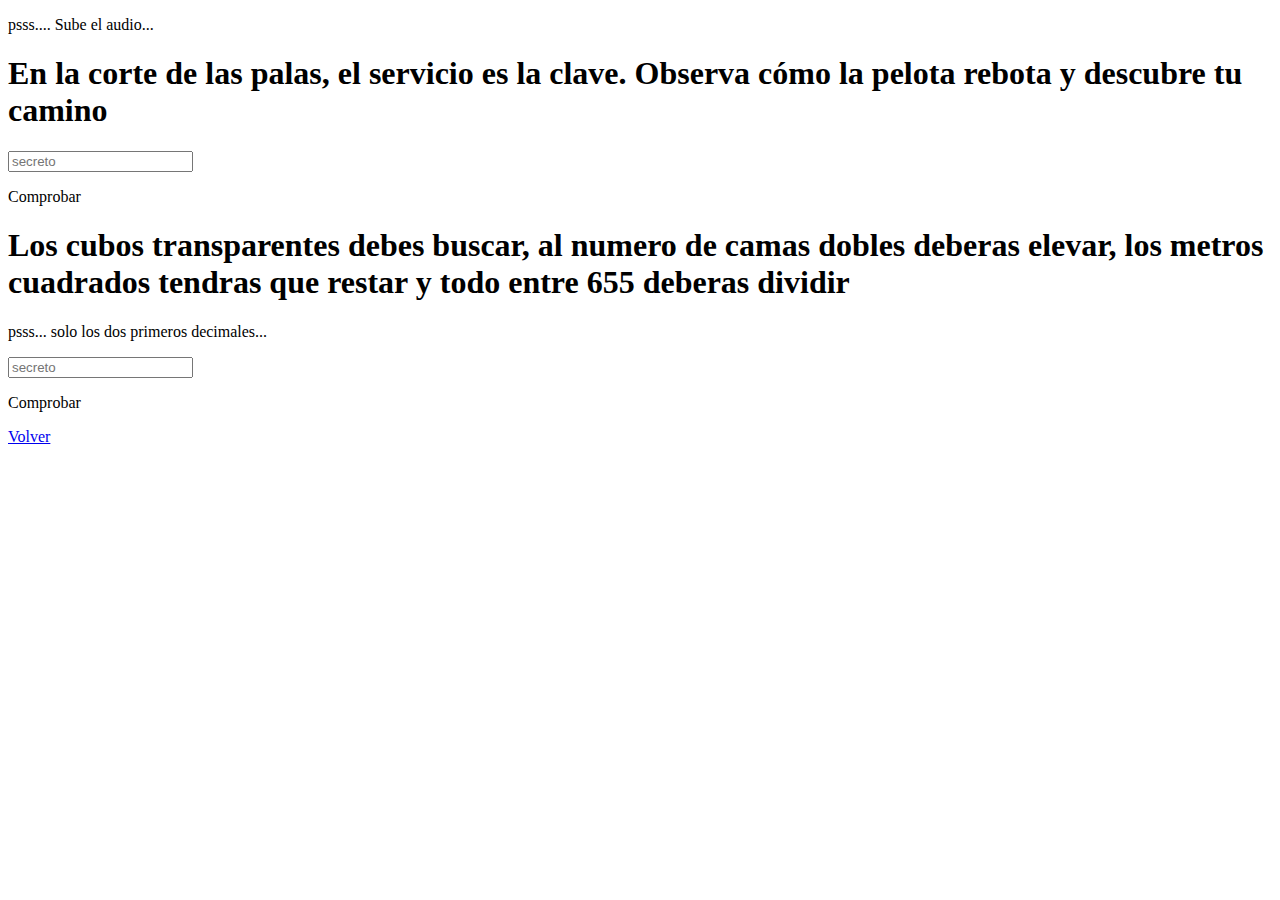
==== Dia29/dia29.html @ 00c40a21 "add first clave" ====
<!DOCTYPE html>
<html>
<head>
<title>Noche vieja Game</title>
</head>
<body>
<p>psss.... Sube el audio...</p>


<div id="block-pista pista1">
  <h1>En la corte de las palas, el servicio es la clave. Observa cómo la pelota rebota y descubre tu camino</h1>
  <div class="content">
    <input type="text" id="secret-padel" placeholder="secreto" />
    <p id="btn-check-padel" class="btn">Comprobar</p>
  </div>
</div>
  

<div id="block-pista pista2">
  <h1>Los cubos transparentes debes buscar, al numero de camas dobles deberas elevar, los metros cuadrados tendras que restar y todo entre 655 deberas dividir</h1>
  <!-- ((50 ^ 2) - 400) / 655 = 3.20-->
  <p>psss... solo los dos primeros decimales...</p>
  <div class="content">
    <input type="number" placeholder="secreto" />
    <p id="btn-check" class="btn">Comprobar</p>
  </div>
</div>
  

<a href="../index.html">Volver</a>

<script src="dia29.js"></script>
</body>
</html>
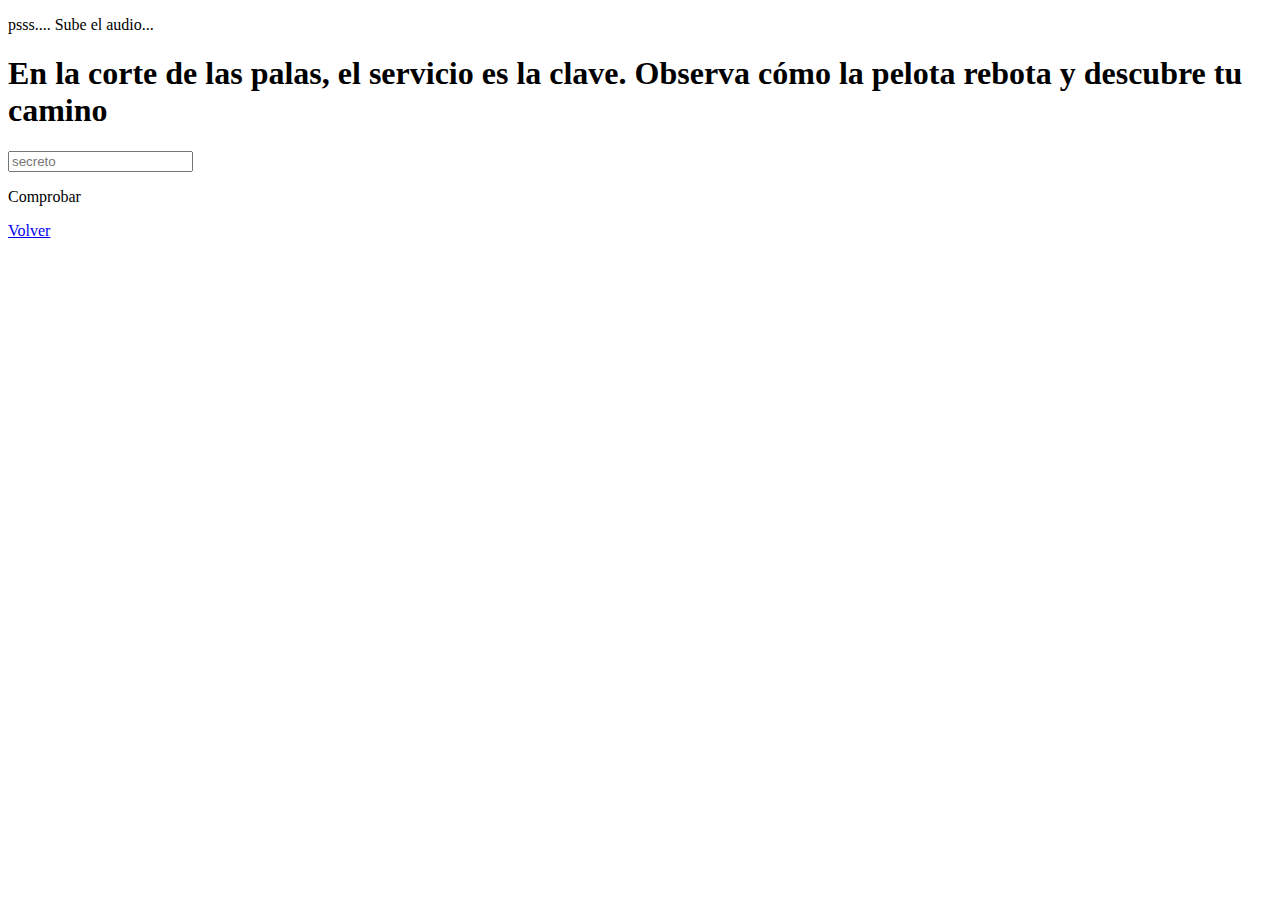
==== commit be13ffb7: "add qr code" ====
--- a/Dia29/dia29.html
+++ b/Dia29/dia29.html
@@ -7,7 +7,7 @@
 <p>psss.... Sube el audio...</p>
 
 
-<div id="block-pista pista1">
+<div id="pista1">
   <h1>En la corte de las palas, el servicio es la clave. Observa cómo la pelota rebota y descubre tu camino</h1>
   <div class="content">
     <input type="text" id="secret-padel" placeholder="secreto" />
@@ -16,13 +16,13 @@
 </div>
   
 
-<div id="block-pista pista2">
+<div id="pista2">
   <h1>Los cubos transparentes debes buscar, al numero de camas dobles deberas elevar, los metros cuadrados tendras que restar y todo entre 655 deberas dividir</h1>
   <!-- ((50 ^ 2) - 400) / 655 = 3.20-->
   <p>psss... solo los dos primeros decimales...</p>
   <div class="content">
-    <input type="number" placeholder="secreto" />
-    <p id="btn-check" class="btn">Comprobar</p>
+    <input type="number" id="secret-number" placeholder="secreto" />
+    <p id="btn-check-number" class="btn">Comprobar</p>
   </div>
 </div>
   
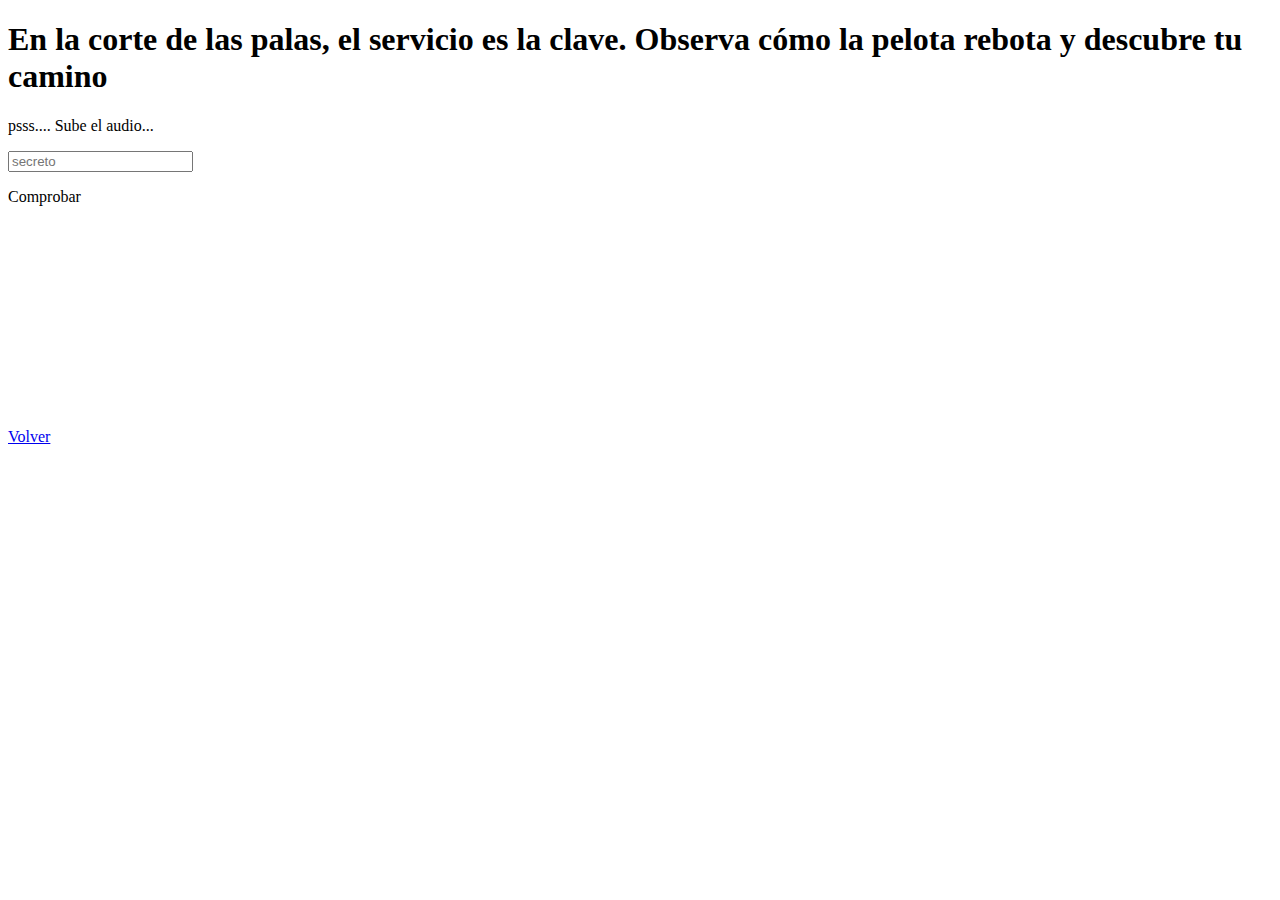
==== commit 6fa3c5b0: "add effect transition" ====
--- a/Dia29/dia29.html
+++ b/Dia29/dia29.html
@@ -1,14 +1,15 @@
 <!DOCTYPE html>
 <html>
 <head>
-<title>Noche vieja Game</title>
+  <title>Noche vieja Game</title>
+  <link rel="stylesheet" type="text/css" href="dia29.css">
 </head>
 <body>
-<p>psss.... Sube el audio...</p>
-
-
-<div id="pista1">
-  <h1>En la corte de las palas, el servicio es la clave. Observa cómo la pelota rebota y descubre tu camino</h1>
+  
+  
+  <div id="pista1">
+    <h1>En la corte de las palas, el servicio es la clave. Observa cómo la pelota rebota y descubre tu camino</h1>
+    <p>psss.... Sube el audio...</p>
   <div class="content">
     <input type="text" id="secret-padel" placeholder="secreto" />
     <p id="btn-check-padel" class="btn">Comprobar</p>
@@ -16,7 +17,7 @@
 </div>
   
 
-<div id="pista2">
+<div id="pista2" class="block_pista ocultar">
   <h1>Los cubos transparentes debes buscar, al numero de camas dobles deberas elevar, los metros cuadrados tendras que restar y todo entre 655 deberas dividir</h1>
   <!-- ((50 ^ 2) - 400) / 655 = 3.20-->
   <p>psss... solo los dos primeros decimales...</p>
--- a/Dia29/dia29.css
+++ b/Dia29/dia29.css
@@ -0,0 +1,19 @@
+#pista2{
+  /* display: none; */
+  transition: all 1s ease-in-out;
+}
+
+
+body{
+  /*opacity: 1; */
+  transition: all 1s ease-in-out;
+}
+
+.mostrar {
+  opacity: 1;
+}
+
+.ocultar {
+  opacity: 0;
+  /*display: none;*/
+}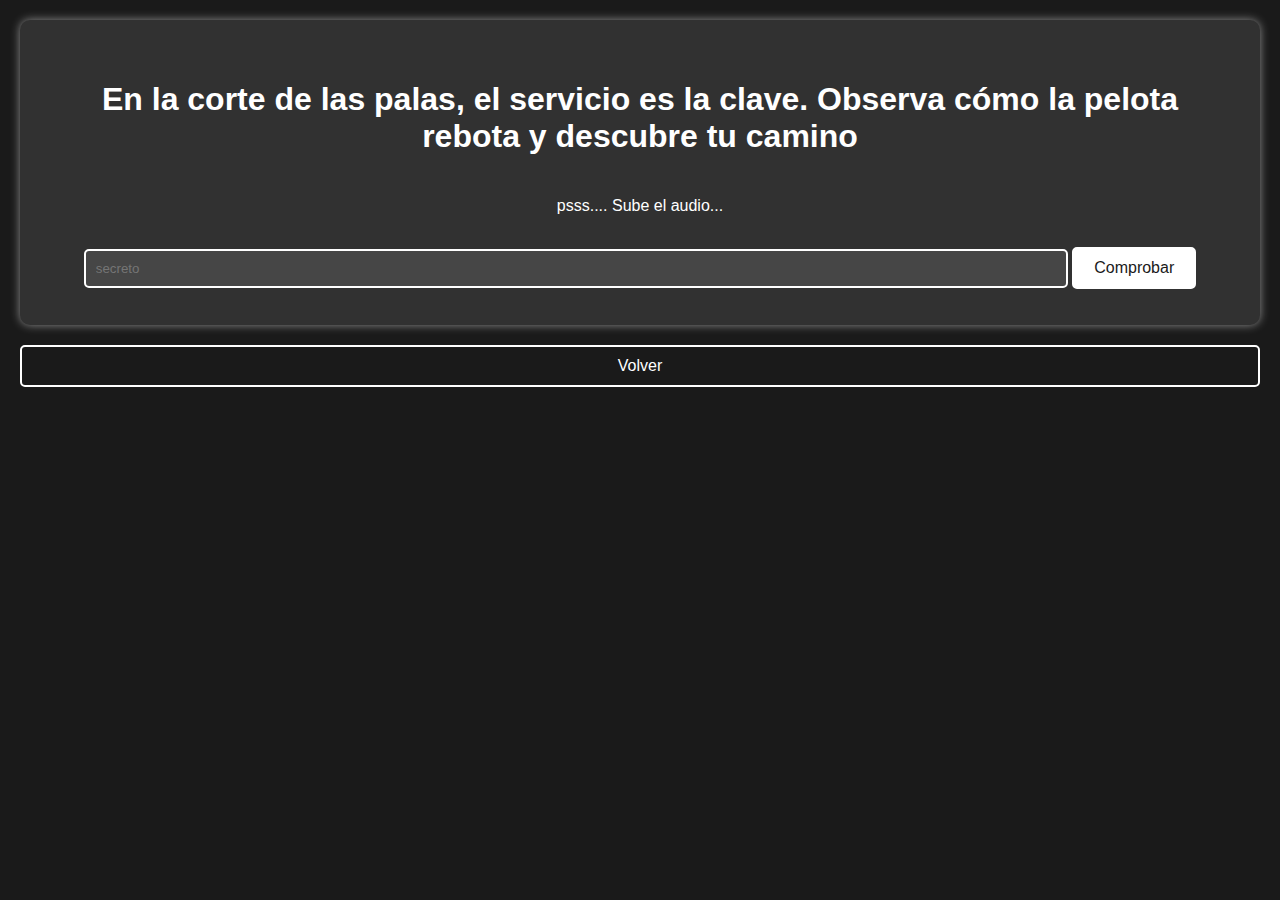
==== commit 84f970dd: "add style" ====
--- a/Dia29/dia29.html
+++ b/Dia29/dia29.html
@@ -3,6 +3,7 @@
 <head>
   <title>Noche vieja Game</title>
   <link rel="stylesheet" type="text/css" href="dia29.css">
+  <link rel="stylesheet" type="text/css" href="../index.css">
 </head>
 <body>
   
--- a/Dia29/dia29.css
+++ b/Dia29/dia29.css
@@ -16,4 +16,79 @@
 .ocultar {
   opacity: 0;
   /*display: none;*/
+}
+
+
+/* Contenido de dia29.css */
+body {
+  font-family: 'Arial', sans-serif;
+  background-color: #1a1a1a;
+  color: #fff;
+  margin: 0;
+  padding: 0;
+}
+
+#pista1, #pista2 {
+  margin: 20px;
+  padding: 20px;
+  background-color: rgba(255, 255, 255, 0.1);
+  border-radius: 10px;
+  box-shadow: 0 0 10px rgba(255, 255, 255, 0.5);
+}
+
+h1 {
+  text-align: center;
+}
+
+p {
+  text-align: center;
+}
+
+.content {
+  text-align: center;
+}
+
+input {
+  width: 80%;
+  padding: 10px;
+  margin: 10px 0;
+  border: 2px solid #fff;
+  border-radius: 5px;
+  background-color: rgba(255, 255, 255, 0.1);
+  color: #fff;
+}
+
+.btn {
+  cursor: pointer;
+  background-color: #fff;
+  color: #1a1a1a;
+  padding: 10px 20px;
+  border: 2px solid #fff;
+  border-radius: 5px;
+  display: inline-block;
+}
+
+.btn:hover {
+  background-color: #1a1a1a;
+  color: #fff;
+}
+
+.ocultar {
+  display: none;
+}
+
+a {
+  display: block;
+  text-align: center;
+  margin: 20px;
+  text-decoration: none;
+  color: #fff;
+  border: 2px solid #fff;
+  padding: 10px 20px;
+  border-radius: 5px;
+}
+
+a:hover {
+  background-color: #fff;
+  color: #1a1a1a;
 }--- a/index.css
+++ b/index.css
@@ -0,0 +1,102 @@
+.qr_content {
+  border: 2px solid black;
+  display: grid;
+  grid-template-areas:
+      "imagen1 imagen2"
+      "imagen3 imagen4";
+  gap: 0px !important; /* Espacio entre las imágenes */
+  justify-content: center; /* Centrar en el eje horizontal */
+}
+
+.qr_content img {
+  border: 0px solid blue;
+  width: 100%; /* Ajustar el ancho de las imágenes al 100% del contenedor */
+  height: auto; /* Mantener la proporción de la imagen */
+}
+
+/* Asignar las áreas a las imágenes */
+.qr_content img:nth-child(1) {
+  grid-area: imagen1;
+}
+
+.qr_content img:nth-child(2) {
+  grid-area: imagen2;
+}
+
+.qr_content img:nth-child(3) {
+  grid-area: imagen3;
+}
+
+.qr_content img:nth-child(4) {
+  grid-area: imagen4;
+}
+
+img{
+  display: none;
+}
+
+
+body {
+  font-family: 'Arial', sans-serif;
+  background-color: #1a1a1a;
+  color: #fff;
+  margin: 0;
+  padding: 0;
+}
+
+h1 {
+  text-align: center;
+  padding: 20px;
+}
+
+ul {
+  list-style-type: none;
+  padding: 0;
+  margin: 0;
+  text-align: center;
+}
+
+ul li {
+  margin: 10px 0;
+}
+
+ul li a {
+  text-decoration: none;
+  color: #fff;
+  padding: 10px 20px;
+  border: 2px solid #fff;
+  border-radius: 5px;
+  display: inline-block;
+}
+
+ul li a:hover {
+  background-color: #fff;
+  color: #1a1a1a;
+}
+
+.qr_content {
+  display: grid;
+  grid-template-columns: repeat(2, 1fr);
+  justify-content: center;
+  margin: 20px;
+}
+
+.qr_content img {
+  width: 100%;
+  height: auto;
+  border-radius: 10px;
+  /*box-shadow: 0 0 10px rgba(255, 255, 255, 0.5);*/
+}
+
+/* Estilo para dispositivos móviles */
+@media (max-width: 600px) {
+  ul li a {
+    display: block;
+    width: 80%;
+    margin: 0 auto;
+  }
+
+  .qr_content {
+    grid-template-columns: 1fr;
+  }
+}
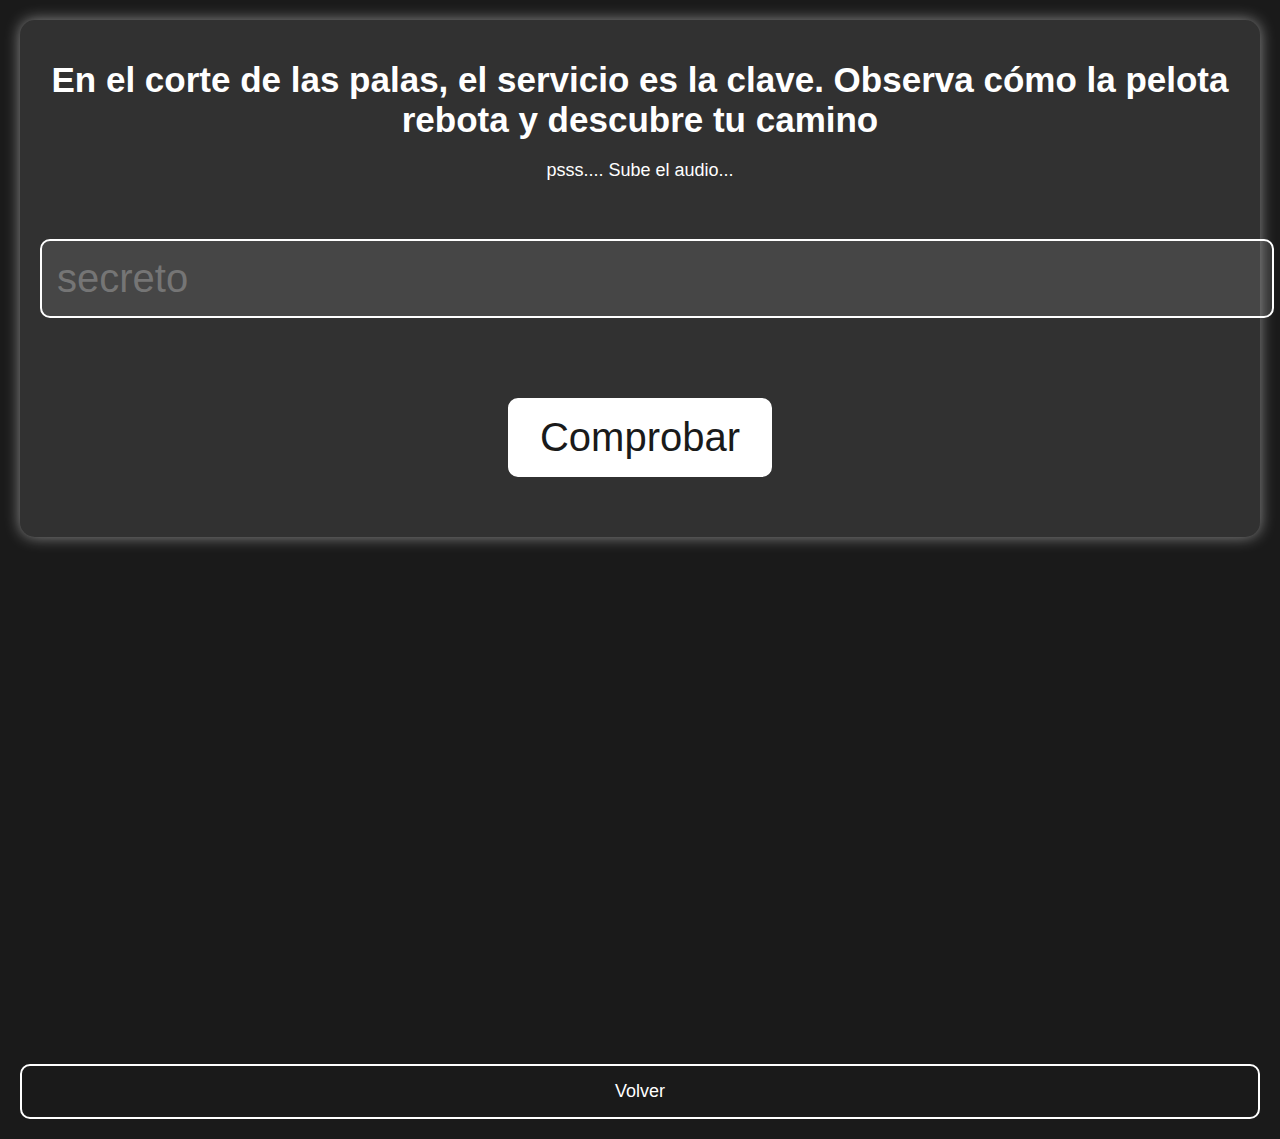
==== commit 1b77bb36: "add more style" ====
--- a/Dia29/dia29.html
+++ b/Dia29/dia29.html
@@ -2,14 +2,14 @@
 <html>
 <head>
   <title>Noche vieja Game</title>
+  <link rel="stylesheet" type="text/css" href="../index.css">
   <link rel="stylesheet" type="text/css" href="dia29.css">
-  <link rel="stylesheet" type="text/css" href="../index.css">
 </head>
 <body>
   
   
   <div id="pista1">
-    <h1>En la corte de las palas, el servicio es la clave. Observa cómo la pelota rebota y descubre tu camino</h1>
+    <h1 class="title">En el corte de las palas, el servicio es la clave. Observa cómo la pelota rebota y descubre tu camino</h1>
     <p>psss.... Sube el audio...</p>
   <div class="content">
     <input type="text" id="secret-padel" placeholder="secreto" />
--- a/index.css
+++ b/index.css
@@ -35,18 +35,30 @@
   display: none;
 }
 
+.mostrar {
+  opacity: 1;
+}
 
+.ocultar {
+  opacity: 0;
+}
+
+
+/* Contenido de index.css */
 body {
   font-family: 'Arial', sans-serif;
   background-color: #1a1a1a;
   color: #fff;
   margin: 0;
   padding: 0;
+  font-size: 24px; /* Ajustar el tamaño de fuente base */
+  transition: all 1s ease-in-out;
 }
 
-h1 {
+.title {
   text-align: center;
-  padding: 20px;
+  font-size: 90px; /* Ajustar el tamaño de fuente para los títulos */
+  margin: 20px 0; /* Incrementar el espacio alrededor del título */
 }
 
 ul {
@@ -57,16 +69,17 @@
 }
 
 ul li {
-  margin: 10px 0;
+  margin: 60px 0; /* Incrementar el espacio entre elementos de la lista */
 }
 
 ul li a {
   text-decoration: none;
   color: #fff;
-  padding: 10px 20px;
-  border: 2px solid #fff;
-  border-radius: 5px;
+  padding: 20px 40px; /* Incrementar el relleno de los enlaces */
+  border: 3px solid #fff; /* Incrementar el grosor del borde de los enlaces */
+  border-radius: 15px; /* Hacer los bordes de los enlaces más redondeados */
   display: inline-block;
+  font-size: 50px;
 }
 
 ul li a:hover {
@@ -77,15 +90,16 @@
 .qr_content {
   display: grid;
   grid-template-columns: repeat(2, 1fr);
+  gap: 30px; /* Incrementar el espacio entre imágenes */
   justify-content: center;
-  margin: 20px;
+  margin: 30px;
 }
 
 .qr_content img {
   width: 100%;
   height: auto;
-  border-radius: 10px;
-  /*box-shadow: 0 0 10px rgba(255, 255, 255, 0.5);*/
+  border-radius: 20px; /* Hacer los bordes de las imágenes más redondeados */
+  box-shadow: 0 0 20px rgba(255, 255, 255, 0.7); /* Incrementar el tamaño de la sombra */
 }
 
 /* Estilo para dispositivos móviles */
@@ -100,3 +114,4 @@
     grid-template-columns: 1fr;
   }
 }
+
--- a/Dia29/dia29.css
+++ b/Dia29/dia29.css
@@ -1,11 +1,5 @@
 #pista2{
   /* display: none; */
-  transition: all 1s ease-in-out;
-}
-
-
-body{
-  /*opacity: 1; */
   transition: all 1s ease-in-out;
 }
 
@@ -18,7 +12,9 @@
   /*display: none;*/
 }
 
-
+.title{
+  font-size: 35px;
+}
 /* Contenido de dia29.css */
 body {
   font-family: 'Arial', sans-serif;
@@ -26,22 +22,26 @@
   color: #fff;
   margin: 0;
   padding: 0;
+  font-size: 18px; /* Ajustar el tamaño de fuente base */
+  transition: all 1s ease-in-out;
 }
 
 #pista1, #pista2 {
   margin: 20px;
   padding: 20px;
   background-color: rgba(255, 255, 255, 0.1);
-  border-radius: 10px;
-  box-shadow: 0 0 10px rgba(255, 255, 255, 0.5);
+  border-radius: 15px; /* Hacer los bordes más redondeados */
+  box-shadow: 0 0 15px rgba(255, 255, 255, 0.5); /* Incrementar el tamaño de la sombra */
 }
 
 h1 {
   text-align: center;
+  font-size: 24px; /* Ajustar el tamaño de fuente para los títulos */
 }
 
 p {
   text-align: center;
+  font-size: 18px; /* Ajustar el tamaño de fuente para los párrafos */
 }
 
 .content {
@@ -49,23 +49,25 @@
 }
 
 input {
-  width: 80%;
-  padding: 10px;
-  margin: 10px 0;
+  width: 100%;
+  padding: 15px; /* Incrementar el relleno del input */
+  margin: 40px 0; /* Incrementar el espacio alrededor del input */
   border: 2px solid #fff;
-  border-radius: 5px;
+  border-radius: 10px; /* Hacer los bordes del input más redondeados */
   background-color: rgba(255, 255, 255, 0.1);
   color: #fff;
+  font-size: 40px;
 }
 
 .btn {
   cursor: pointer;
   background-color: #fff;
   color: #1a1a1a;
-  padding: 10px 20px;
+  padding: 15px 30px; /* Incrementar el relleno del botón */
   border: 2px solid #fff;
-  border-radius: 5px;
+  border-radius: 10px;
   display: inline-block;
+  font-size: 40px;
 }
 
 .btn:hover {
@@ -73,9 +75,6 @@
   color: #fff;
 }
 
-.ocultar {
-  display: none;
-}
 
 a {
   display: block;
@@ -84,11 +83,20 @@
   text-decoration: none;
   color: #fff;
   border: 2px solid #fff;
-  padding: 10px 20px;
-  border-radius: 5px;
+  padding: 15px 30px; /* Incrementar el relleno del enlace */
+  border-radius: 10px;
 }
 
 a:hover {
   background-color: #fff;
   color: #1a1a1a;
-}+}
+
+/* Estilo para dispositivos móviles */
+@media (max-width: 600px) {
+  #pista1, #pista2 {
+    margin: 15px;
+    padding: 15px;
+  }
+}
+
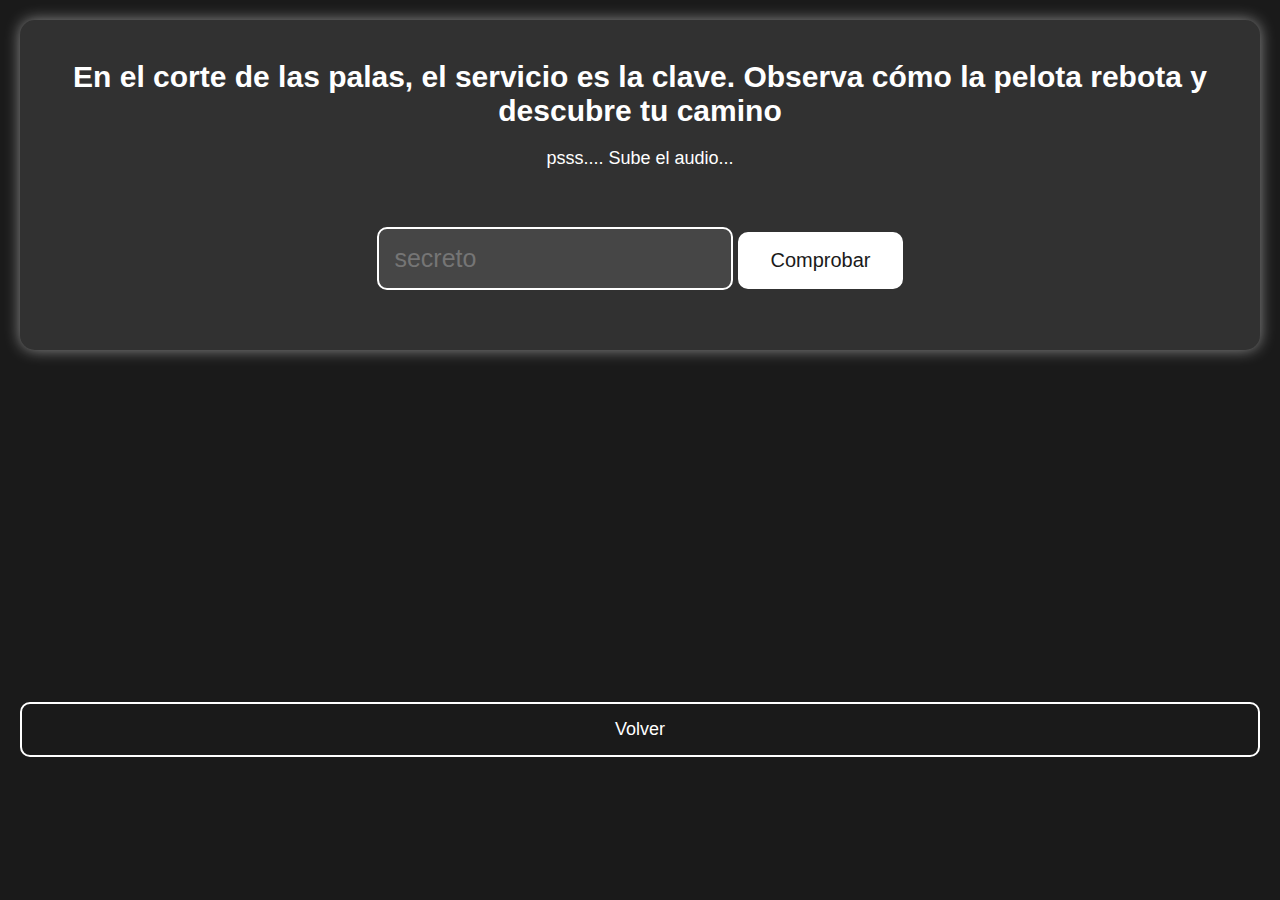
==== commit 0e7e7811: "add new day" ====
--- a/Dia29/dia29.html
+++ b/Dia29/dia29.html
@@ -1,16 +1,18 @@
 <!DOCTYPE html>
 <html>
 <head>
-  <title>Noche vieja Game</title>
+  <title>Noche vieja Game dia 29</title>
   <link rel="stylesheet" type="text/css" href="../index.css">
   <link rel="stylesheet" type="text/css" href="dia29.css">
+
+  <meta name="viewport" content="width=device-width, initial-scale=1.0, maximum-scale=1.0, user-scalable=no">
 </head>
 <body>
   
   
-  <div id="pista1">
-    <h1 class="title">En el corte de las palas, el servicio es la clave. Observa cómo la pelota rebota y descubre tu camino</h1>
-    <p>psss.... Sube el audio...</p>
+<div id="pista1">
+  <h1 class="title">En el corte de las palas, el servicio es la clave. Observa cómo la pelota rebota y descubre tu camino</h1>
+  <p>psss.... Sube el audio...</p>
   <div class="content">
     <input type="text" id="secret-padel" placeholder="secreto" />
     <p id="btn-check-padel" class="btn">Comprobar</p>
--- a/index.css
+++ b/index.css
@@ -55,9 +55,45 @@
   transition: all 1s ease-in-out;
 }
 
+.btn {
+  cursor: pointer;
+  background-color: #fff;
+  color: #1a1a1a;
+  padding: 15px 30px; /* Incrementar el relleno del botón */
+  border: 2px solid #fff;
+  border-radius: 10px;
+  display: inline-block;
+  font-size: 40px;
+}
+
+.btn:hover {
+  background-color: #1a1a1a;
+  color: #fff;
+}
+
+.reset-btn {
+  position: relative;
+  top: 30px; /* Ajusta la distancia vertical desde el centro */
+  text-align: center;
+  cursor: pointer;
+  background-color: #fff;
+  color: #1a1a1a;
+  padding: 15px 30px;
+  border: 3px solid #fff;
+  border-radius: 15px;
+  margin: auto;
+  display: block;
+}
+
+.reset-btn:hover {
+  background-color: #1a1a1a;
+  color: #fff;
+}
+
+
 .title {
   text-align: center;
-  font-size: 90px; /* Ajustar el tamaño de fuente para los títulos */
+  font-size: 50px; /* Ajustar el tamaño de fuente para los títulos */
   margin: 20px 0; /* Incrementar el espacio alrededor del título */
 }
 
@@ -79,7 +115,7 @@
   border: 3px solid #fff; /* Incrementar el grosor del borde de los enlaces */
   border-radius: 15px; /* Hacer los bordes de los enlaces más redondeados */
   display: inline-block;
-  font-size: 50px;
+  font-size: 30px;
 }
 
 ul li a:hover {
@@ -98,20 +134,18 @@
 .qr_content img {
   width: 100%;
   height: auto;
-  border-radius: 20px; /* Hacer los bordes de las imágenes más redondeados */
-  box-shadow: 0 0 20px rgba(255, 255, 255, 0.7); /* Incrementar el tamaño de la sombra */
 }
 
 /* Estilo para dispositivos móviles */
 @media (max-width: 600px) {
   ul li a {
     display: block;
-    width: 80%;
+    width: 45%;
     margin: 0 auto;
   }
 
   .qr_content {
-    grid-template-columns: 1fr;
+    grid-template-columns: repeat(2, 1fr);
   }
 }
 
--- a/Dia29/dia29.css
+++ b/Dia29/dia29.css
@@ -13,7 +13,7 @@
 }
 
 .title{
-  font-size: 35px;
+  font-size: 30px;
 }
 /* Contenido de dia29.css */
 body {
@@ -49,31 +49,15 @@
 }
 
 input {
-  width: 100%;
-  padding: 15px; /* Incrementar el relleno del input */
-  margin: 40px 0; /* Incrementar el espacio alrededor del input */
+  padding: 15px;
+  margin: 40px 0;
   border: 2px solid #fff;
-  border-radius: 10px; /* Hacer los bordes del input más redondeados */
+  border-radius: 10px;
   background-color: rgba(255, 255, 255, 0.1);
   color: #fff;
-  font-size: 40px;
+  font-size: 25px;
 }
 
-.btn {
-  cursor: pointer;
-  background-color: #fff;
-  color: #1a1a1a;
-  padding: 15px 30px; /* Incrementar el relleno del botón */
-  border: 2px solid #fff;
-  border-radius: 10px;
-  display: inline-block;
-  font-size: 40px;
-}
-
-.btn:hover {
-  background-color: #1a1a1a;
-  color: #fff;
-}
 
 
 a {
@@ -92,6 +76,10 @@
   color: #1a1a1a;
 }
 
+.btn{
+  font-size: 20px;
+}
+
 /* Estilo para dispositivos móviles */
 @media (max-width: 600px) {
   #pista1, #pista2 {
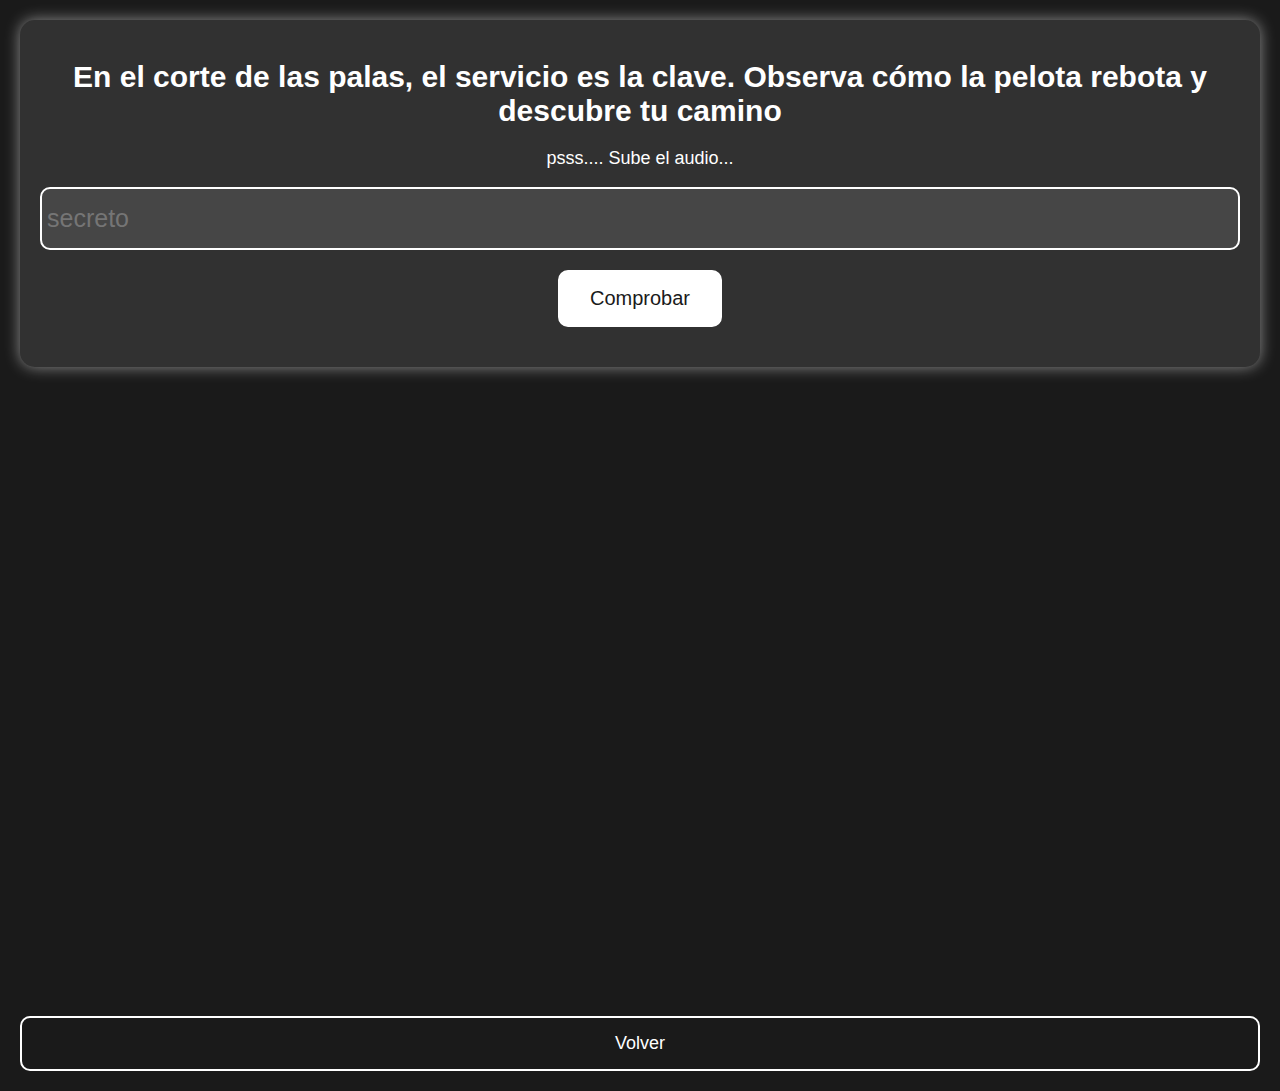
==== commit d8a98934: "add new stage on day 29" ====
--- a/Dia29/dia29.html
+++ b/Dia29/dia29.html
@@ -20,6 +20,12 @@
 </div>
   
 
+<div id="pista1_5" class="block_pozo ocultar">
+  <h1>En lo profundo yace un misterio, con agua, sin luz, y misterioso silencio</h1>
+  <input type="text" id="secret-pozo" placeholder="secreto" />
+    <p id="btn-check-pozo" class="btn">Comprobar</p>
+</div>
+
 <div id="pista2" class="block_pista ocultar">
   <h1>Los cubos transparentes debes buscar, al numero de camas dobles deberas elevar, los metros cuadrados tendras que restar y todo entre 655 deberas dividir</h1>
   <!-- ((50 ^ 2) - 400) / 655 = 3.20-->
@@ -34,5 +40,6 @@
 <a href="../index.html">Volver</a>
 
 <script src="dia29.js"></script>
+<script src="../secrets.js"></script>
 </body>
 </html>--- a/index.css
+++ b/index.css
@@ -1,3 +1,7 @@
+.extra_day{
+  display: none;
+}
+
 .qr_content {
   border: 2px solid black;
   display: grid;
@@ -71,6 +75,15 @@
   color: #fff;
 }
 
+.locked {
+  pointer-events: none;
+  text-decoration: none;
+  color: #999;
+  cursor: not-allowed;
+  border-color: red;
+  transition: all 1s;
+}
+
 .reset-btn {
   position: relative;
   top: 30px; /* Ajusta la distancia vertical desde el centro */
@@ -136,6 +149,22 @@
   height: auto;
 }
 
+
+input {
+  /*padding: 15px 0px 15px 15px;
+  */
+  padding-left: 5px;
+  padding-top: 15px;
+  padding-bottom: 15px;
+  /*margin: 40px 0;*/
+  width: -webkit-fill-available;
+  border: 2px solid #fff;
+  border-radius: 10px;
+  background-color: rgba(255, 255, 255, 0.1);
+  color: #fff;
+  font-size: 25px;
+}
+
 /* Estilo para dispositivos móviles */
 @media (max-width: 600px) {
   ul li a {
--- a/Dia29/dia29.css
+++ b/Dia29/dia29.css
@@ -1,4 +1,4 @@
-#pista2{
+#pista2, #pista1_5{
   /* display: none; */
   transition: all 1s ease-in-out;
 }
@@ -26,12 +26,20 @@
   transition: all 1s ease-in-out;
 }
 
-#pista1, #pista2 {
+#pista1, #pista2, #pista1_5 {
   margin: 20px;
   padding: 20px;
   background-color: rgba(255, 255, 255, 0.1);
   border-radius: 15px; /* Hacer los bordes más redondeados */
   box-shadow: 0 0 15px rgba(255, 255, 255, 0.5); /* Incrementar el tamaño de la sombra */
+}
+
+
+#pista1_5{
+  display: flex;
+  flex-direction: column;
+  flex-wrap: nowrap;
+  align-items: center;
 }
 
 h1 {
@@ -48,15 +56,6 @@
   text-align: center;
 }
 
-input {
-  padding: 15px;
-  margin: 40px 0;
-  border: 2px solid #fff;
-  border-radius: 10px;
-  background-color: rgba(255, 255, 255, 0.1);
-  color: #fff;
-  font-size: 25px;
-}
 
 
 
@@ -82,7 +81,7 @@
 
 /* Estilo para dispositivos móviles */
 @media (max-width: 600px) {
-  #pista1, #pista2 {
+  #pista1, #pista2, #pista1_5 {
     margin: 15px;
     padding: 15px;
   }
